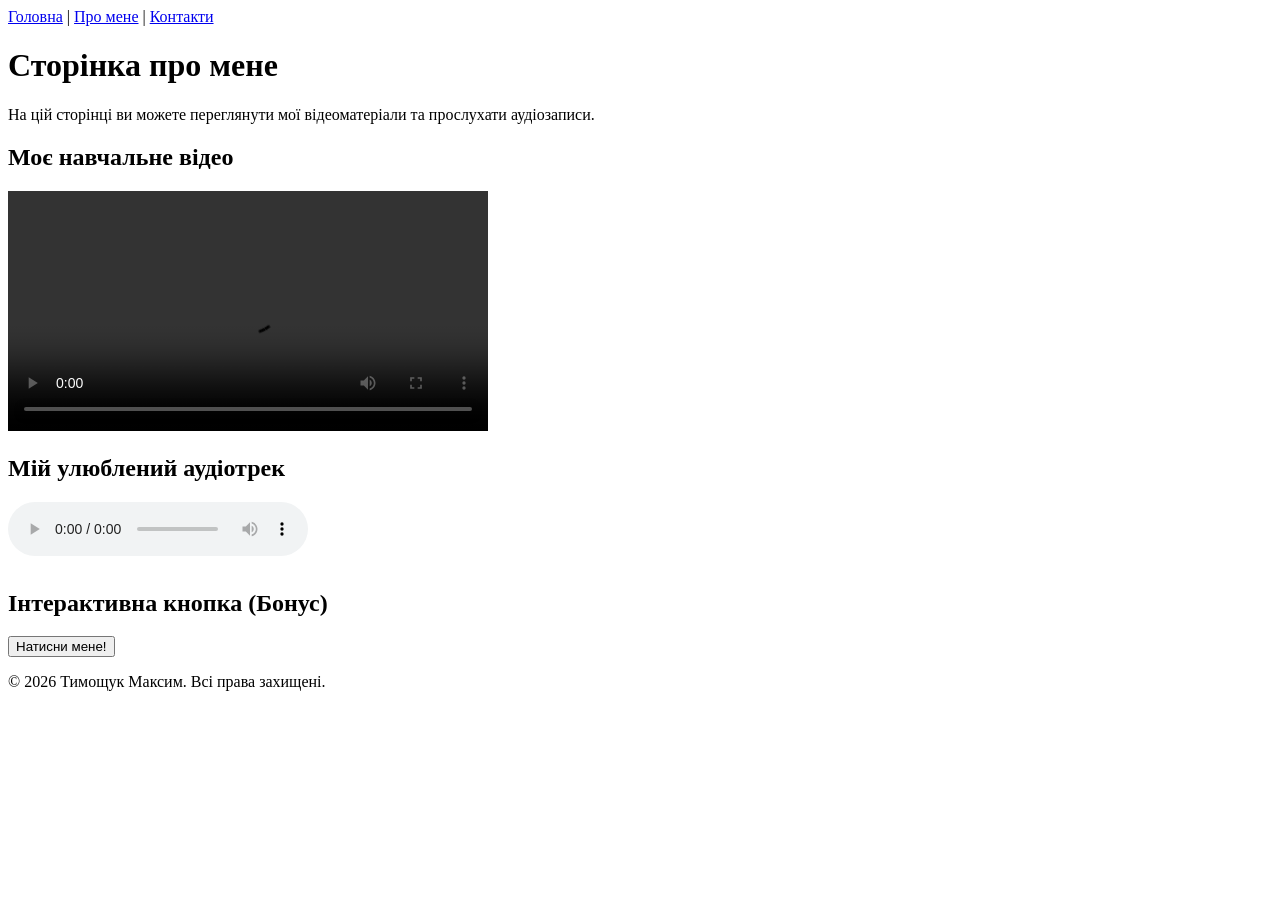
==== pages/about.html @ f7be501d "Зроблена структура сторынки Про мене+скрипт" ====
<!DOCTYPE html>
<html lang="uk">
<head>
    <meta charset="UTF-8">
    <meta name="viewport" content="width=device-width, initial-scale=1.0">
    <title>Про мене — Медіа контент</title>
    <script src="app.js" defer></script>
</head>
<body>
    <header>
        <nav>
            <a href="../index.html">Головна</a> | 
            <a href="about.html">Про мене</a> | 
            <a href="contact.html">Контакти</a>
        </nav>
    </header>

    <main>
        <h1>Сторінка про мене</h1>
        <p>На цій сторінці ви можете переглянути мої відеоматеріали та прослухати аудіозаписи.</p>

        <h2>Моє навчальне відео</h2>
        <video controls width="480">
            <source src="../assets/media/demo.mp4" type="video/mp4">
            <source src="../assets/media/demo.webm" type="video/webm">
            <p>Ваш браузер не підтримує HTML-відео. 
                <a href="../assets/media/demo.mp4">Завантажити відео</a>.
            </p>
        </video>

        <h2>Мій улюблений аудіотрек</h2>
        <audio controls>
            <source src="../assets/media/demo.mp3" type="audio/mpeg">
            <source src="../assets/media/demo.ogg" type="audio/ogg">
            <p>Ваш браузер не підтримує цей аудіофайл. 
                <a href="../assets/media/demo.mp3">Завантажити аудіо</a>.
            </p>
        </audio>

        <div style="margin-top: 30px;">
            <h2>Інтерактивна кнопка (Бонус)</h2>
            <button id="bonus-btn">Натисни мене!</button>
        </div>
    </main>

    <footer>
        <p>&copy; 2026 Тимощук Максим. Всі права захищені.</p>
    </footer>
</body>
</html>
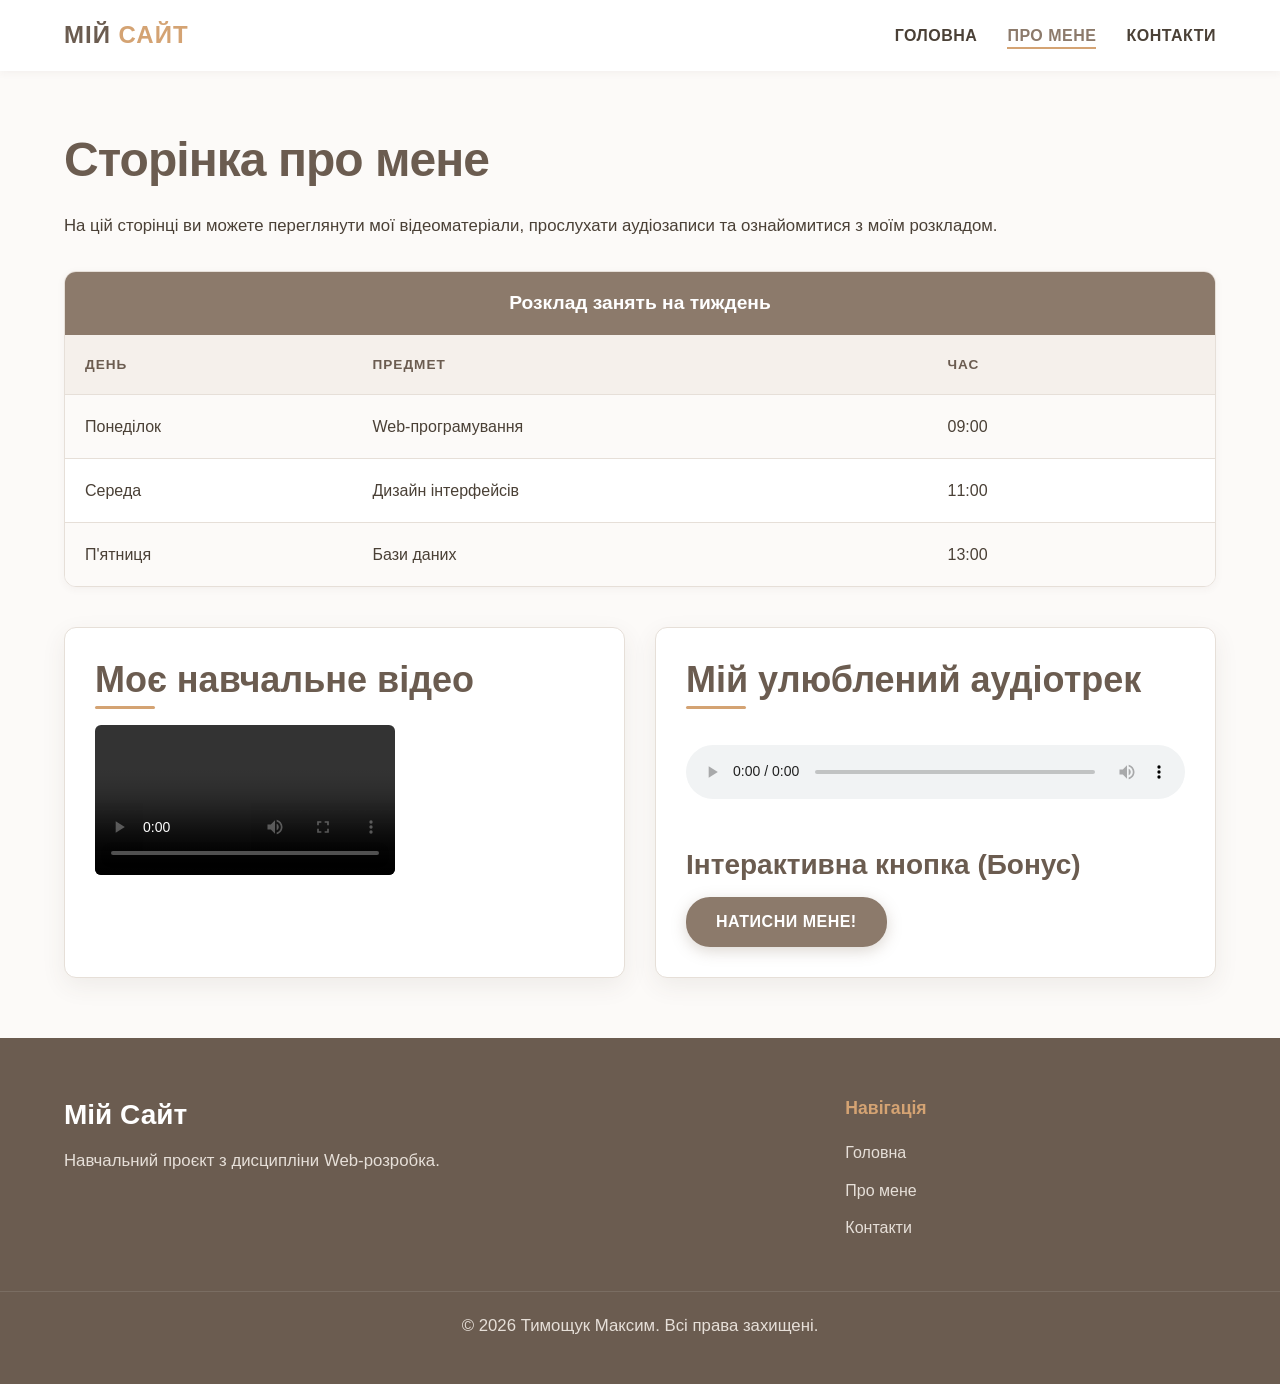
==== commit b45a31fb: "fixed table on html files and practice 3 done" ====
--- a/pages/about.html
+++ b/pages/about.html
@@ -4,47 +4,98 @@
     <meta charset="UTF-8">
     <meta name="viewport" content="width=device-width, initial-scale=1.0">
     <title>Про мене — Медіа контент</title>
+    <link rel="stylesheet" href="../styles/style.css">
+    <link rel="stylesheet" href="../styles/responsive.css">
     <script src="app.js" defer></script>
 </head>
 <body>
-    <header>
-        <nav>
-            <a href="../index.html">Головна</a> | 
-            <a href="about.html">Про мене</a> | 
-            <a href="contact.html">Контакти</a>
-        </nav>
+    <header class="site-header">
+        <div class="container header-inner">
+            <div class="logo">Мій <span>Сайт</span></div>
+            <nav>
+                <ul class="nav-list">
+                    <li><a href="../index.html">Головна</a></li>
+                    <li><a href="about.html" class="active">Про мене</a></li>
+                    <li><a href="contact.html">Контакти</a></li>
+                </ul>
+            </nav>
+        </div>
     </header>
 
-    <main>
+    <main class="container section">
         <h1>Сторінка про мене</h1>
-        <p>На цій сторінці ви можете переглянути мої відеоматеріали та прослухати аудіозаписи.</p>
+        <p>На цій сторінці ви можете переглянути мої відеоматеріали, прослухати аудіозаписи та ознайомитися з моїм розкладом.</p>
 
-        <h2>Моє навчальне відео</h2>
-        <video controls width="480">
-            <source src="../assets/media/demo.mp4" type="video/mp4">
-            <source src="../assets/media/demo.webm" type="video/webm">
-            <p>Ваш браузер не підтримує HTML-відео. 
-                <a href="../assets/media/demo.mp4">Завантажити відео</a>.
-            </p>
-        </video>
+        <div class="custom-table-wrapper">
+            <div class="custom-table-caption">Розклад занять на тиждень</div>
+            <div class="custom-table">
+                <div class="custom-table-header">
+                    <div class="custom-table-cell">День</div>
+                    <div class="custom-table-cell">Предмет</div>
+                    <div class="custom-table-cell">Час</div>
+                </div>
+                <div class="custom-table-row">
+                    <div class="custom-table-cell">Понеділок</div>
+                    <div class="custom-table-cell">Web-програмування</div>
+                    <div class="custom-table-cell">09:00</div>
+                </div>
+                <div class="custom-table-row">
+                    <div class="custom-table-cell">Середа</div>
+                    <div class="custom-table-cell">Дизайн інтерфейсів</div>
+                    <div class="custom-table-cell">11:00</div>
+                </div>
+                <div class="custom-table-row">
+                    <div class="custom-table-cell">П'ятниця</div>
+                    <div class="custom-table-cell">Бази даних</div>
+                    <div class="custom-table-cell">13:00</div>
+                </div>
+            </div>
+        </div>
 
-        <h2>Мій улюблений аудіотрек</h2>
-        <audio controls>
-            <source src="../assets/media/demo.mp3" type="audio/mpeg">
-            <source src="../assets/media/demo.ogg" type="audio/ogg">
-            <p>Ваш браузер не підтримує цей аудіофайл. 
-                <a href="../assets/media/demo.mp3">Завантажити аудіо</a>.
-            </p>
-        </audio>
+        <div class="media-gallery" style="margin-top: 40px;">
+            <div class="card">
+                <h2>Моє навчальне відео</h2>
+                <video controls>
+                    <source src="../assets/media/demo.mp4" type="video/mp4">
+                    <source src="../assets/media/demo.webm" type="video/webm">
+                    <p>Ваш браузер не підтримує HTML-відео. <a href="../assets/media/demo.mp4">Завантажити відео</a>.</p>
+                </video>
+            </div>
 
-        <div style="margin-top: 30px;">
-            <h2>Інтерактивна кнопка (Бонус)</h2>
-            <button id="bonus-btn">Натисни мене!</button>
+            <div class="card">
+                <h2>Мій улюблений аудіотрек</h2>
+                <audio controls style="width: 100%; margin-top: 20px;">
+                    <source src="../assets/media/demo.mp3" type="audio/mpeg">
+                    <source src="../assets/media/demo.ogg" type="audio/ogg">
+                    <p>Ваш браузер не підтримує цей аудіофайл. <a href="../assets/media/demo.mp3">Завантажити аудіо</a>.</p>
+                </audio>
+                
+                <div style="margin-top: 40px;">
+                    <h3>Інтерактивна кнопка (Бонус)</h3>
+                    <button id="bonus-btn" class="btn btn-primary">Натисни мене!</button>
+                </div>
+            </div>
         </div>
     </main>
 
-    <footer>
-        <p>&copy; 2026 Тимощук Максим. Всі права захищені.</p>
+    <footer class="site-footer">
+        <div class="container footer-grid">
+            <div class="footer-brand">
+                <h3>Мій Сайт</h3>
+                <p>Навчальний проєкт з дисципліни Web-розробка.</p>
+            </div>
+            <div class="footer-links">
+                <h4>Навігація</h4>
+                <ul>
+                    <li><a href="../index.html">Головна</a></li>
+                    <li><a href="about.html">Про мене</a></li>
+                    <li><a href="contact.html">Контакти</a></li>
+                </ul>
+            </div>
+        </div>
+        <div class="footer-bottom">
+            <p>&copy; 2026 Тимощук Максим. Всі права захищені.</p>
+        </div>
     </footer>
 </body>
 </html>
--- a/styles/style.css
+++ b/styles/style.css
@@ -0,0 +1,461 @@
+:root {
+  --color-primary: #8c7a6b;
+  --color-primary-dark: #6b5c50;
+  --color-accent: #d4a373;
+  --color-accent-hover: #faedcd;
+  --color-bg-main: #fcfaf8;
+  --color-bg-alt: #f5f0eb;
+  --color-surface: #ffffff;
+  --color-text-main: #4a4036;
+  --color-text-muted: #8c8279;
+  --color-border: #e6dfd8;
+  --shadow-sm: 0 2px 8px rgba(74, 64, 54, 0.05);
+  --shadow-md: 0 8px 24px rgba(74, 64, 54, 0.08);
+  --shadow-lg: 0 12px 32px rgba(74, 64, 54, 0.12);
+  --radius-sm: 6px;
+  --radius-md: 12px;
+  --radius-lg: 24px;
+  --transition-fast: 0.2s ease;
+  --transition-normal: 0.3s ease-in-out;
+}
+
+*, *::before, *::after {
+  box-sizing: border-box;
+  margin: 0;
+  padding: 0;
+}
+
+html {
+  scroll-behavior: smooth;
+  height: 100%;
+}
+
+body {
+  font-family: 'Segoe UI', Tahoma, Geneva, Verdana, sans-serif;
+  line-height: 1.7;
+  color: var(--color-text-main);
+  background-color: var(--color-bg-main);
+  -webkit-font-smoothing: antialiased;
+  animation: fadeIn 0.8s ease-out;
+  display: flex;
+  flex-direction: column;
+  min-height: 100vh;
+}
+
+@keyframes fadeIn {
+  from { opacity: 0; transform: translateY(10px); }
+  to { opacity: 1; transform: translateY(0); }
+}
+
+h1, h2, h3, h4, h5, h6 {
+  color: var(--color-primary-dark);
+  font-weight: 700;
+  line-height: 1.2;
+  margin-bottom: 1rem;
+}
+
+h1 { font-size: 3rem; letter-spacing: -0.02em; margin-bottom: 1.5rem; }
+h2 { font-size: 2.25rem; position: relative; padding-bottom: 0.5rem; }
+h2::after {
+  content: '';
+  position: absolute;
+  bottom: 0;
+  left: 0;
+  width: 60px;
+  height: 3px;
+  background-color: var(--color-accent);
+  border-radius: 2px;
+}
+h3 { font-size: 1.75rem; }
+
+p {
+  margin-bottom: 1.5rem;
+  font-size: 1.05rem;
+}
+
+a {
+  color: var(--color-accent);
+  text-decoration: none;
+  transition: color var(--transition-fast);
+}
+
+a:hover {
+  color: var(--color-primary-dark);
+}
+
+.container {
+  width: 100%;
+  max-width: 1200px;
+  margin: 0 auto;
+  padding: 0 24px;
+}
+
+main {
+  flex: 1;
+}
+
+.site-header {
+  background-color: var(--color-surface);
+  box-shadow: var(--shadow-sm);
+  position: sticky;
+  top: 0;
+  z-index: 1000;
+  padding: 15px 0;
+  transition: box-shadow var(--transition-normal);
+}
+
+.header-inner {
+  display: flex;
+  justify-content: space-between;
+  align-items: center;
+}
+
+.logo {
+  font-size: 1.5rem;
+  font-weight: 900;
+  color: var(--color-primary-dark);
+  letter-spacing: 1px;
+  text-transform: uppercase;
+}
+
+.logo span {
+  color: var(--color-accent);
+}
+
+.nav-list {
+  display: flex;
+  gap: 30px;
+  list-style: none;
+}
+
+.nav-list a {
+  color: var(--color-text-main);
+  font-weight: 600;
+  font-size: 1rem;
+  text-transform: uppercase;
+  letter-spacing: 0.5px;
+  position: relative;
+  padding: 5px 0;
+}
+
+.nav-list a::after {
+  content: '';
+  position: absolute;
+  width: 0;
+  height: 2px;
+  bottom: 0;
+  left: 0;
+  background-color: var(--color-accent);
+  transition: width var(--transition-normal);
+}
+
+.nav-list a:hover::after,
+.nav-list a.active::after {
+  width: 100%;
+}
+
+.nav-list a.active {
+  color: var(--color-primary);
+}
+
+.section {
+  padding: 60px 24px;
+}
+
+.grid-3 {
+  display: grid;
+  grid-template-columns: repeat(auto-fit, minmax(300px, 1fr));
+  gap: 30px;
+  margin-top: 40px;
+}
+
+.card {
+  background-color: var(--color-surface);
+  border-radius: var(--radius-md);
+  padding: 30px;
+  box-shadow: var(--shadow-md);
+  transition: transform var(--transition-normal), box-shadow var(--transition-normal);
+  border: 1px solid var(--color-border);
+}
+
+.card:hover {
+  transform: translateY(-5px);
+  box-shadow: var(--shadow-lg);
+}
+
+.card ul, .card ol {
+  padding-left: 20px;
+  margin-top: 15px;
+}
+
+.btn {
+  display: inline-flex;
+  align-items: center;
+  justify-content: center;
+  padding: 14px 28px;
+  font-size: 1rem;
+  font-weight: 600;
+  border-radius: var(--radius-lg);
+  cursor: pointer;
+  transition: all var(--transition-normal);
+  border: 2px solid transparent;
+  text-transform: uppercase;
+  letter-spacing: 0.5px;
+}
+
+.btn-primary {
+  background-color: var(--color-primary);
+  color: var(--color-surface);
+  box-shadow: 0 4px 15px rgba(140, 122, 107, 0.3);
+}
+
+.btn-primary:hover {
+  background-color: var(--color-primary-dark);
+  color: var(--color-surface);
+  transform: translateY(-2px);
+  box-shadow: 0 6px 20px rgba(140, 122, 107, 0.4);
+}
+
+.btn-outline {
+  background-color: transparent;
+  color: var(--color-primary);
+  border-color: var(--color-primary);
+}
+
+.btn-outline:hover {
+  background-color: var(--color-primary);
+  color: var(--color-surface);
+}
+
+.custom-table-wrapper {
+  background-color: var(--color-surface);
+  border-radius: var(--radius-md);
+  box-shadow: var(--shadow-sm);
+  overflow: hidden;
+  margin: 30px 0;
+  border: 1px solid var(--color-border);
+}
+
+.custom-table-caption {
+  font-size: 1.2rem;
+  font-weight: bold;
+  padding: 15px;
+  color: var(--color-surface);
+  background: var(--color-primary);
+  text-align: center;
+}
+
+.custom-table {
+  display: flex;
+  flex-direction: column;
+  width: 100%;
+}
+
+.custom-table-header, .custom-table-row {
+  display: grid;
+  grid-template-columns: 1fr 2fr 1fr;
+  border-bottom: 1px solid var(--color-border);
+}
+
+.custom-table-row:last-child {
+  border-bottom: none;
+}
+
+.custom-table-header {
+  background-color: var(--color-bg-alt);
+  color: var(--color-primary-dark);
+  font-weight: 700;
+  text-transform: uppercase;
+  font-size: 0.85rem;
+  letter-spacing: 1px;
+}
+
+.custom-table-cell {
+  padding: 18px 20px;
+  text-align: left;
+}
+
+.custom-table-row {
+  transition: background-color var(--transition-fast);
+}
+
+.custom-table-row:nth-child(even) {
+  background-color: var(--color-bg-main);
+}
+
+.custom-table-row:hover {
+  background-color: var(--color-accent-hover);
+}
+
+.media-gallery {
+  display: grid;
+  grid-template-columns: repeat(auto-fit, minmax(300px, 1fr));
+  gap: 30px;
+}
+
+img, video {
+  max-width: 100%;
+  height: auto;
+  border-radius: var(--radius-sm);
+  display: block;
+}
+
+figure {
+  margin: 0;
+  position: relative;
+  overflow: hidden;
+  border-radius: var(--radius-md);
+  box-shadow: var(--shadow-sm);
+}
+
+figcaption {
+  position: absolute;
+  bottom: 0;
+  left: 0;
+  width: 100%;
+  padding: 15px;
+  background: rgba(74, 64, 54, 0.85);
+  color: var(--color-surface);
+  font-size: 0.9rem;
+  transform: translateY(100%);
+  transition: transform var(--transition-normal);
+}
+
+figure:hover figcaption {
+  transform: translateY(0);
+}
+
+.contact-layout {
+  display: flex;
+  gap: 50px;
+  align-items: flex-start;
+  margin-top: 30px;
+}
+
+.contact-info {
+  flex: 1;
+  background-color: var(--color-primary);
+  color: var(--color-surface);
+  padding: 40px;
+  border-radius: var(--radius-md);
+  box-shadow: var(--shadow-md);
+}
+
+.contact-info h2, .contact-info p {
+  color: var(--color-surface);
+}
+
+.contact-info h2::after {
+  background-color: var(--color-accent);
+}
+
+.form-wrapper {
+  flex: 2;
+  background-color: var(--color-surface);
+  padding: 40px;
+  border-radius: var(--radius-md);
+  box-shadow: var(--shadow-md);
+  border: 1px solid var(--color-border);
+}
+
+.form-group {
+  margin-bottom: 25px;
+  position: relative;
+}
+
+label {
+  display: block;
+  margin-bottom: 8px;
+  font-weight: 600;
+  color: var(--color-primary-dark);
+  font-size: 0.95rem;
+}
+
+input[type="text"],
+input[type="email"],
+input[type="tel"],
+select,
+textarea {
+  width: 100%;
+  padding: 16px 20px;
+  border: 2px solid var(--color-border);
+  border-radius: var(--radius-sm);
+  background-color: var(--color-bg-main);
+  color: var(--color-text-main);
+  font-family: inherit;
+  font-size: 1rem;
+  transition: all var(--transition-normal);
+}
+
+textarea {
+  resize: vertical;
+  min-height: 150px;
+}
+
+input:focus,
+select:focus,
+textarea:focus {
+  outline: none;
+  border-color: var(--color-accent);
+  background-color: var(--color-surface);
+  box-shadow: 0 0 0 4px rgba(212, 163, 115, 0.15);
+}
+
+input::placeholder,
+textarea::placeholder {
+  color: var(--color-text-muted);
+}
+
+.site-footer {
+  background-color: var(--color-primary-dark);
+  color: var(--color-border);
+  padding: 60px 0 20px;
+  margin-top: auto;
+}
+
+.footer-grid {
+  display: grid;
+  grid-template-columns: 2fr 1fr;
+  gap: 40px;
+  margin-bottom: 40px;
+}
+
+.footer-brand h3 {
+  color: var(--color-surface);
+  margin-bottom: 15px;
+}
+
+.footer-brand h3::after {
+  display: none;
+}
+
+.footer-links h4 {
+  color: var(--color-accent);
+  margin-bottom: 20px;
+  font-size: 1.1rem;
+}
+
+.footer-links ul {
+  list-style: none;
+}
+
+.footer-links li {
+  margin-bottom: 10px;
+}
+
+.footer-links a {
+  color: var(--color-border);
+  transition: color var(--transition-fast);
+}
+
+.footer-links a:hover {
+  color: var(--color-surface);
+  padding-left: 5px;
+}
+
+.footer-bottom {
+  text-align: center;
+  padding-top: 20px;
+  border-top: 1px solid rgba(255, 255, 255, 0.1);
+  font-size: 0.9rem;
+}
--- a/styles/responsive.css
+++ b/styles/responsive.css
@@ -0,0 +1,102 @@
+@media (max-width: 1024px) {
+  h1 { font-size: 2.5rem; }
+  h2 { font-size: 2rem; }
+  
+  .section { padding: 50px 24px; }
+  
+  .contact-layout {
+    gap: 30px;
+  }
+}
+
+@media (max-width: 768px) {
+  body {
+    font-size: 16px;
+  }
+
+  .header-inner {
+    flex-direction: column;
+    gap: 15px;
+  }
+
+  .nav-list {
+    flex-wrap: wrap;
+    justify-content: center;
+    gap: 15px;
+  }
+
+  .nav-list a {
+    font-size: 0.9rem;
+    padding: 8px 12px;
+    background-color: var(--color-bg-alt);
+    border-radius: var(--radius-sm);
+  }
+  
+  .nav-list a::after {
+    display: none;
+  }
+  
+  .nav-list a:hover,
+  .nav-list a.active {
+    background-color: var(--color-primary);
+    color: var(--color-surface);
+  }
+
+  h1 { font-size: 2rem; }
+  
+  .grid-3 {
+    grid-template-columns: 1fr;
+  }
+
+  .contact-layout {
+    flex-direction: column;
+  }
+  
+  .contact-info, .form-wrapper {
+    width: 100%;
+  }
+
+  .custom-table-wrapper {
+    overflow-x: auto;
+    -webkit-overflow-scrolling: touch;
+    border-radius: 0;
+    border-left: none;
+    border-right: none;
+  }
+  
+  .custom-table {
+    min-width: 500px;
+  }
+
+  .footer-grid {
+    grid-template-columns: 1fr;
+    text-align: center;
+  }
+  
+  .footer-links a:hover {
+    padding-left: 0;
+  }
+}
+
+@media (max-width: 480px) {
+  .container {
+    padding: 0 15px;
+  }
+  
+  .section {
+    padding: 30px 15px;
+  }
+  
+  .card {
+    padding: 20px;
+  }
+  
+  .btn {
+    width: 100%;
+    margin-bottom: 10px;
+  }
+  
+  .contact-info, .form-wrapper {
+    padding: 20px;
+  }
+}
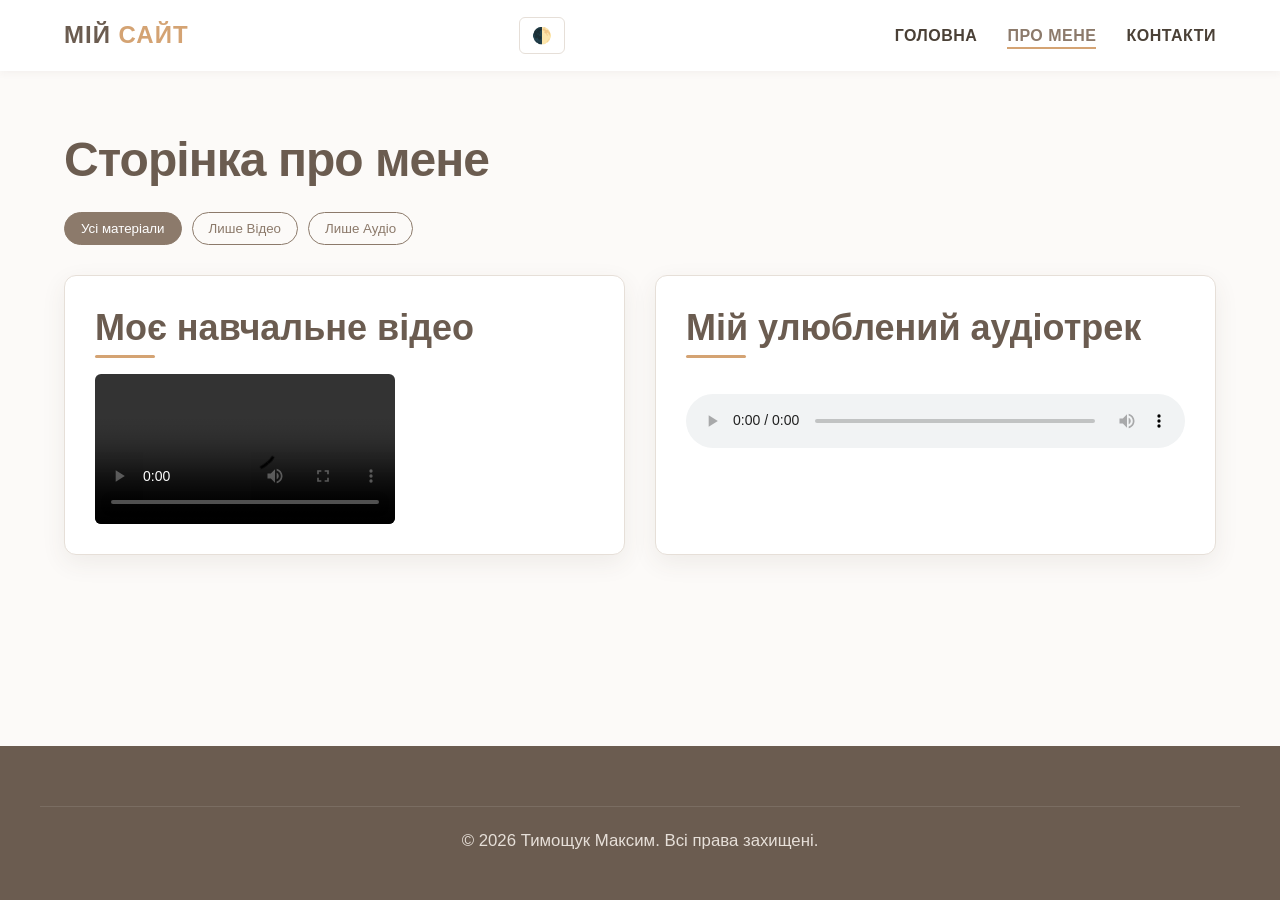
==== commit 07c3d3d8: "реалізовані скрипти за допомгою sj" ====
--- a/pages/about.html
+++ b/pages/about.html
@@ -6,16 +6,20 @@
     <title>Про мене — Медіа контент</title>
     <link rel="stylesheet" href="../styles/style.css">
     <link rel="stylesheet" href="../styles/responsive.css">
-    <script src="app.js" defer></script>
+    <script src="../js/main.js" defer></script>
 </head>
 <body>
     <header class="site-header">
         <div class="container header-inner">
             <div class="logo">Мій <span>Сайт</span></div>
+            <div class="header-actions">
+                <button class="theme-toggle" aria-label="Перемкнути тему">🌓</button>
+                <button class="burger-menu" aria-expanded="false" aria-label="Відкрити меню">☰</button>
+            </div>
             <nav>
                 <ul class="nav-list">
                     <li><a href="../index.html">Головна</a></li>
-                    <li><a href="about.html" class="active">Про мене</a></li>
+                    <li><a href="about.html">Про мене</a></li>
                     <li><a href="contact.html">Контакти</a></li>
                 </ul>
             </nav>
@@ -24,78 +28,37 @@
 
     <main class="container section">
         <h1>Сторінка про мене</h1>
-        <p>На цій сторінці ви можете переглянути мої відеоматеріали, прослухати аудіозаписи та ознайомитися з моїм розкладом.</p>
-
-        <div class="custom-table-wrapper">
-            <div class="custom-table-caption">Розклад занять на тиждень</div>
-            <div class="custom-table">
-                <div class="custom-table-header">
-                    <div class="custom-table-cell">День</div>
-                    <div class="custom-table-cell">Предмет</div>
-                    <div class="custom-table-cell">Час</div>
-                </div>
-                <div class="custom-table-row">
-                    <div class="custom-table-cell">Понеділок</div>
-                    <div class="custom-table-cell">Web-програмування</div>
-                    <div class="custom-table-cell">09:00</div>
-                </div>
-                <div class="custom-table-row">
-                    <div class="custom-table-cell">Середа</div>
-                    <div class="custom-table-cell">Дизайн інтерфейсів</div>
-                    <div class="custom-table-cell">11:00</div>
-                </div>
-                <div class="custom-table-row">
-                    <div class="custom-table-cell">П'ятниця</div>
-                    <div class="custom-table-cell">Бази даних</div>
-                    <div class="custom-table-cell">13:00</div>
-                </div>
-            </div>
+        
+        <div class="filter-controls">
+            <button class="filter-btn active" data-filter="all">Усі матеріали</button>
+            <button class="filter-btn" data-filter="video">Лише Відео</button>
+            <button class="filter-btn" data-filter="audio">Лише Аудіо</button>
         </div>
 
-        <div class="media-gallery" style="margin-top: 40px;">
-            <div class="card">
+        <div class="media-gallery">
+            <div class="card filter-item" data-category="video">
                 <h2>Моє навчальне відео</h2>
                 <video controls>
                     <source src="../assets/media/demo.mp4" type="video/mp4">
-                    <source src="../assets/media/demo.webm" type="video/webm">
-                    <p>Ваш браузер не підтримує HTML-відео. <a href="../assets/media/demo.mp4">Завантажити відео</a>.</p>
+                    <p>Ваш браузер не підтримує HTML-відео.</p>
                 </video>
             </div>
 
-            <div class="card">
+            <div class="card filter-item" data-category="audio">
                 <h2>Мій улюблений аудіотрек</h2>
                 <audio controls style="width: 100%; margin-top: 20px;">
                     <source src="../assets/media/demo.mp3" type="audio/mpeg">
-                    <source src="../assets/media/demo.ogg" type="audio/ogg">
-                    <p>Ваш браузер не підтримує цей аудіофайл. <a href="../assets/media/demo.mp3">Завантажити аудіо</a>.</p>
+                    <p>Ваш браузер не підтримує цей аудіофайл.</p>
                 </audio>
-                
-                <div style="margin-top: 40px;">
-                    <h3>Інтерактивна кнопка (Бонус)</h3>
-                    <button id="bonus-btn" class="btn btn-primary">Натисни мене!</button>
-                </div>
             </div>
         </div>
     </main>
 
     <footer class="site-footer">
-        <div class="container footer-grid">
-            <div class="footer-brand">
-                <h3>Мій Сайт</h3>
-                <p>Навчальний проєкт з дисципліни Web-розробка.</p>
-            </div>
-            <div class="footer-links">
-                <h4>Навігація</h4>
-                <ul>
-                    <li><a href="../index.html">Головна</a></li>
-                    <li><a href="about.html">Про мене</a></li>
-                    <li><a href="contact.html">Контакти</a></li>
-                </ul>
-            </div>
-        </div>
-        <div class="footer-bottom">
-            <p>&copy; 2026 Тимощук Максим. Всі права захищені.</p>
+        <div class="container footer-bottom">
+            <p>&copy; <span class="current-year"></span> Тимощук Максим. Всі права захищені.</p>
         </div>
     </footer>
+    <button class="back-to-top" hidden>↑</button>
 </body>
 </html>
--- a/styles/style.css
+++ b/styles/style.css
@@ -458,4 +458,155 @@
   padding-top: 20px;
   border-top: 1px solid rgba(255, 255, 255, 0.1);
   font-size: 0.9rem;
+}
+/* --- НОВІ СТИЛІ ДЛЯ JS (додай в кінець style.css) --- */
+
+/* Темна тема */
+body.theme-dark {
+  --color-bg-main: #1a1613;
+  --color-bg-alt: #241f1c;
+  --color-surface: #2d2622;
+  --color-text-main: #e6dfd8;
+  --color-text-muted: #a89f96;
+  --color-border: #4a4036;
+  --color-primary: #a38f7d;
+  --color-primary-dark: #d4a373;
+}
+
+/* Керування UI елементами шапки */
+.header-actions {
+  display: flex;
+  gap: 15px;
+  align-items: center;
+}
+
+.theme-toggle, .burger-menu {
+  background: none;
+  border: 1px solid var(--color-border);
+  color: var(--color-text-main);
+  padding: 8px 12px;
+  border-radius: var(--radius-sm);
+  cursor: pointer;
+  font-size: 1rem;
+}
+
+.burger-menu {
+  display: none;
+}
+
+/* Акордеон */
+.accordion { margin-top: 30px; }
+.accordion-item { border-bottom: 1px solid var(--color-border); }
+.accordion-header {
+  width: 100%;
+  text-align: left;
+  background: none;
+  border: none;
+  padding: 15px 0;
+  font-size: 1.1rem;
+  font-weight: 600;
+  color: var(--color-primary-dark);
+  cursor: pointer;
+  display: flex;
+  justify-content: space-between;
+}
+.accordion-header::after { content: '+'; }
+.accordion-header.active::after { content: '-'; }
+.accordion-content { padding: 0 0 15px 0; }
+
+.filter-controls {
+  display: flex;
+  gap: 10px;
+  margin-bottom: 30px;
+  flex-wrap: wrap;
+}
+.filter-btn {
+  padding: 8px 16px;
+  border: 1px solid var(--color-primary);
+  background: transparent;
+  color: var(--color-primary);
+  border-radius: 20px;
+  cursor: pointer;
+}
+.filter-btn.active {
+  background: var(--color-primary);
+  color: var(--color-surface);
+}
+
+.modal {
+  position: fixed;
+  top: 0; left: 0; right: 0; bottom: 0;
+  background: rgba(0, 0, 0, 0.8);
+  display: flex;
+  align-items: center;
+  justify-content: center;
+  z-index: 2000;
+}
+.modal-content {
+  position: relative;
+  max-width: 90%;
+  max-height: 90vh;
+}
+.modal-img {
+  max-width: 100%;
+  max-height: 90vh;
+  border-radius: var(--radius-md);
+}
+.modal-close {
+  position: absolute;
+  top: -40px; right: 0;
+  background: none;
+  border: none;
+  color: white;
+  font-size: 2rem;
+  cursor: pointer;
+}
+
+.error-msg {
+  color: #e63946;
+  font-size: 0.85rem;
+  display: block;
+  margin-top: 5px;
+}
+.char-count {
+  font-size: 0.85rem;
+  color: var(--color-text-muted);
+  text-align: right;
+  display: block;
+  margin-top: 5px;
+}
+.form-success {
+  background-color: #2a9d8f;
+  color: white;
+  padding: 30px;
+  border-radius: var(--radius-md);
+  text-align: center;
+}
+
+.back-to-top {
+  position: fixed;
+  bottom: 30px;
+  right: 30px;
+  background: var(--color-accent);
+  color: #fff;
+  width: 50px;
+  height: 50px;
+  border: none;
+  border-radius: 50%;
+  cursor: pointer;
+  box-shadow: var(--shadow-md);
+  z-index: 100;
+  font-size: 1.5rem;
+}
+
+@media (max-width: 768px) {
+  .burger-menu { display: block; }
+  .nav-list {
+    display: none;
+    width: 100%;
+  }
+  .nav-list.is-open { display: flex; }
+}
+.modal[hidden] {
+  display: none !important;
 }
